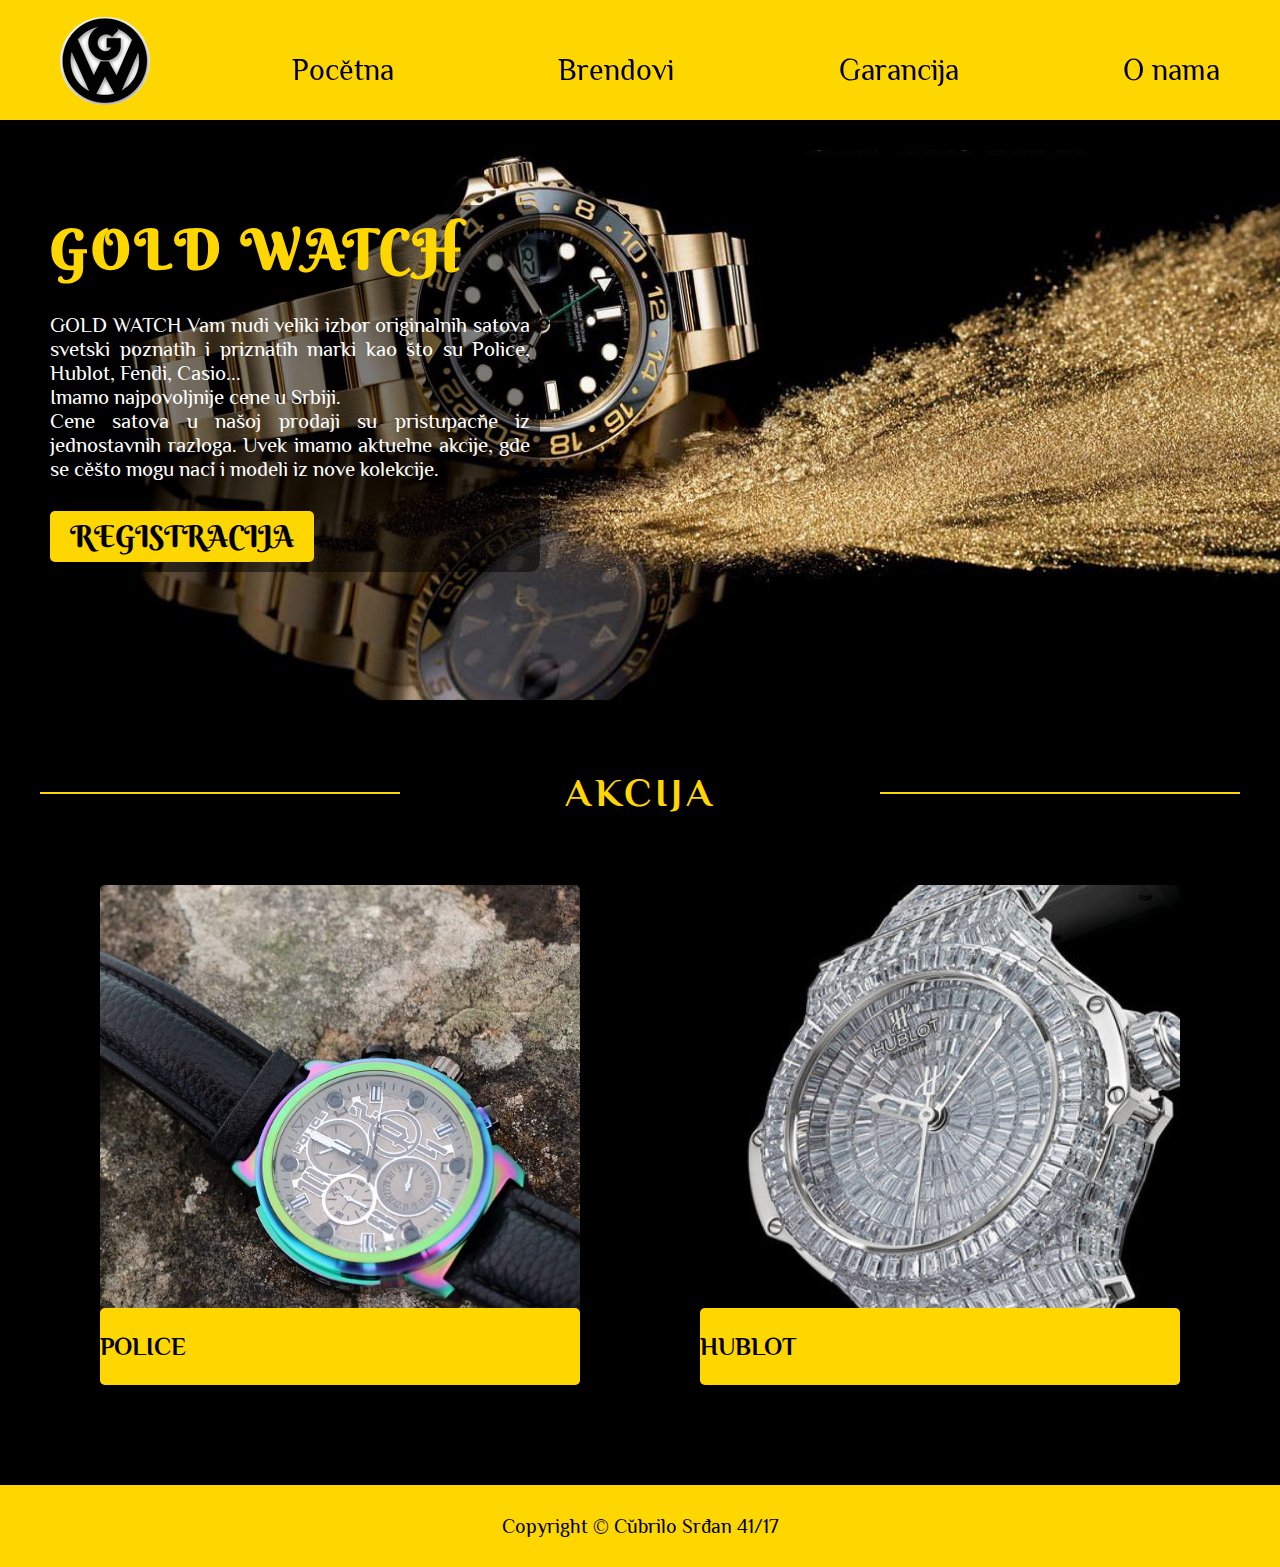
==== index.html @ 863b08e4 "Update" ====
<!DOCTYPE html>
<html>
<head>
	<title>Početna | GOLD WATCH</title>
	
	<meta name="keywords" content="gold watch, sat, watch" />
	<meta name="description" content="Prodaja satova. Najveća ponuda muških i ženskih satova, najpoznatijih brendova na jednom mestu." />
	<meta name="robots" content="index,follow">
	<meta name="author" content="mailto:cubrilosrdjan97&#64;gmail&#46;com" />
	<meta name="copyright" content="Srđan Čubrilo" />
	<meta name="zipcode" content="26212" />
	<meta name="language" content="sr" />
	<meta charset="utf-8"/>
	
	<link rel="stylesheet" href="https://cdnjs.cloudflare.com/ajax/libs/font-awesome/4.7.0/css/font-awesome.min.css"/>
	<link rel="stylesheet" type="text/css" href="css/style.css"/>
	<link rel="shortcut icon" href="images/watch.ico" />

</head>
<body>
	<!-- Zaglavlje -->
	<div id="heder">
			<div class="okvir">
				<div id="logo">
					<img src="images/logo1.png" alt="Logo"/>
				</div>
				<div id="dugmeMeni">
					<a href="#">Meni <i class="fa fa-chevron-down"></i></a>
				</div>
				<div id="meni">
					<ul>
						<li ><a href="index.html">Početna</a></li>
						<li ><a href="brendovi.html">Brendovi</a></li>	
						<li ><a href="garancija.html">Garancija</a></li>
						<li ><a href="onama.html">O nama</a></li>		
					</ul>
				</div>				
				<div class="cleaner"></div>
			</div>
	</div>
	<!--// Zaglavlje -->
	<!-- Slajder -->
	<div id="slajder">
		<div class="okvir">
			<div id="slajderTekst">
				<h2>GOLD WATCH</h2>
				<p>GOLD WATCH Vam nudi veliki izbor originalnih satova svetski poznatih i priznatih marki kao što su Police, Hublot, Fendi, Casio... <br/> Imamo najpovoljnije cene u Srbiji.<br/> Cene satova u našoj prodaji su pristupačne iz jednostavnih razloga. Uvek imamo aktuelne akcije, gde se češto mogu naći i modeli iz nove kolekcije.</p>
				<a href="men.html" id="dugmereg">REGISTRACIJA</a>
			</div>
		</div>
	</div>
	<!--// Slajder -->
	<!-- Kategorije -->
	<div class="okvir d">
		<div class="naslov">
			<div class="linija"></div>
			<h3>AKCIJA</h3>
			<div class="linija"></div>
			<div class="cleaner"></div>
		</div>
		<div id="satovi">
			<div class="sat" id="police">
				<div class="satTekst">	
					<div class="marka">
						<p><b><a href="brendovi.html">POLICE</a></b></p>
					</div>
				</div>	
			</div>
			<div class="sat" id="hublot">
				<div class="satTekst">
					<div class="marka">
						<p><b><a href="brendovi.html">HUBLOT</a></b></p>
					</div>
					<div class="cleaner"></div>
				</div>
			</div>
			<div class="cleaner"></div>
		</div>
	</div>
	<!--// Kategorije -->
	<!--// Kontakt -->
	<div class="poz">
		<div id="futer">
			<p> Copyright &copy; <a href="mailto:cubrilosrdjan97&#64;gmail&#46;com">Čubrilo Srđan</a> 41/17 </p>
		</div>
	</div>
</body>
</html>
---- css/style.css ----
/* Korisceni fontovi */

@import url('https://fonts.googleapis.com/css?family=Berkshire+Swash');
@import url('https://fonts.googleapis.com/css?family=Philosopher');

/* Osnovna podesavanja*/

* {
	margin: 0px;
	padding: 0px;
	box-sizing: border-box;
}

body, input, textarea {
	font-family: 'Philosopher', sans-serif;
}

body {
	background-color: #000;
}

a {
	color: #000;
	text-decoration: none;
}

a:hover {
	color: #fff;
}

ul {
	list-style-type: none;
	display: flex;
	flex-wrap: wrap;
}

.cleaner {
	clear: both;
}

h1, h2, h3 {
	letter-spacing:4px;
}

.okvir {
	width: 1200px;
	margin: 0px auto;
}

.poz {
	width: 100%;
	background-color: #000;
}


/* ----- ZAGLAVLJE  ----- */

#heder {
	width: 100%;
	height: 120px;
	position: fixed;
	top: 0px;
	left: 0px;
	z-index: 2;
	background-color: #FFD700;
}

#heder .okvir {
		padding: 10px 20px;
}

#logo {
	width: 20%;
	padding: 7px 0px;
	float: left;
}

#logo img {
	border-radius: 50px;
}

#meni {
	width: 80%;
	float: left;
}

#meni ul {
	width: 100%;
	height: 120px;
	list-style-type: none;
	justify-content: space-between;
	align-items: center;
}

#meni ul li {
	font-size: 30px;
}

#dugmeMeni {
	float: right;
	height: auto;
	width: auto;
	display: none;
}

#dugmeMeni a {
	display: inline-block;
	background-color: #000;
	padding: 15px 30px;
	color: #FFD700;
	border-radius: 5px;
	margin-top: 25px;
	text-transform: uppercase;
	font-size: 20px;
}

#dugmeMeni a i {
	margin-left: 10px;
}

/* ----- SLAJDER  ----- */

#slajder {
	margin-top: 150px;
	width: 100%;
	height: 550px;
	background-image: url('../images/slider.jpg');
	background-repeat: no-repeat;
	background-size: cover;
	background-position: 0% 47%;
	
}

#garancija {
	margin-top: 150px;
	width: 100%;
	height: 550px;
	background-image: url('../images/garancija.jpg');
	background-repeat: no-repeat;
	background-size: cover;
	background-position: 0% 47%;
	
}

#slajder .okvir {
	height: 100%;
	position: relative;
}

#slajderTekst {
	width: 500px;
	position: absolute;
	top: 10%;
	background-color: rgba(0,0,0,0.5);
	padding: 10px;
	border-radius: 10px;
}

#slajderTekst h2{
	font-family: 'Berkshire Swash', cursive;
	color: #FFD700;
	font-size: 55px;
}

#slajderTekst p {
	margin-top: 30px;
	color: #fff;
	font-size: 21px;
}

#dugmereg {
	font-family: 'Berkshire Swash', cursive;
	background-color: #FFD700;
	font-size: 30px;
	border-radius: 5px;
	margin-top: 30px;
	padding: 7px 20px;
	display: inline-block;
}

#futer {
	background-color: #FFD700;
}

#futer p {
	color: #000;
}
/* ----- KATEGORIJE  ----- */

.d {
	text-align: center;
	padding: 70px 0px;
	color: #fff;
}

.naslov {
	width: 100%;
	display: flex;
	flex-wrap: wrap;
	justify-content: space-around;
	align-items: center;
	margin-bottom: 70px;
}

.naslov h3 {
	width: 40%;
	font-size: 40px;
	color: #FFD700;
}

.naslov .linija {
	width: 30%;
	border-bottom: 2px solid #FFD700;
}

.d .sat {
	width: 40%;
	height: 500px;
	background-size: cover;
	margin: 0% 5%;
	border-radius: 5px;
	position: relative;
}

.d .satTekst {
	width: 100%;
	position: absolute;
	bottom: 0px;
	left: 0px;
	font-size: 25px;
	color: #000;
}

.sat .satTekst .marka {
	padding: 5% 0px;
	background-color: #FFD700;
	width: 100%;
	border-radius: 5px; 
	color: #000;
}

.marka p a {
	color: #000 !important;
	font-size: 25px;
}
#police {
	background-image: url('../images/policesat.jpeg');
}

#hublot {
	background-image: url('../images/hublotsat.jpg');
}

#police:hover {
	transform: scale(1.1, 1.1);
	transition: 1s;
}

#hublot:hover {
	transform: scale(1.1, 1.1);
	transition: 1s;
}

#brendovi {
	padding-top: 10%;
}
/* ----- NAJNOVIJI  ----- */

#proizvodi, #satovi {
	width: 100%;
	margin: 30px 0px;
	display: flex;
	flex-wrap: wrap;
	justify-content: space-around;
}

#proizvodi .proizvod {
	color: #252525;
	width: 20%;
	padding: 20px 0px;
	border-radius: 5px;
	border: 3px double #ccc;
	background-color: #fff;
	position: relative;
}
#proizvodi .cena {
	position: absolute;
	right: 20px;
	top:20px;
	background-color: rgb(220,214,180);
	border-radius: 2px;
	padding: 5px 15px;
}

#proizvodi .slika {
	margin-bottom: 20px;
}


/* ----- BRENDOVI  ----- */

#brendovi {
	width: 100%;
	margin: 30px 0px;
	display: flex;
	flex-wrap: wrap;
	justify-content: space-around;
}

/* ----- KONTAKT  ----- */

#kontakt {
	width: 100%;
}
#forma{
	width: 50%;
	float: left;
}

#forma input, #forma textarea {
	width: 100%;
	display: block;
	padding: 13px;
	margin-bottom: 15px;
	border: 1px solid rgb(90,90,90);
	background-color: #fff;
	color: #000;
	font-size: 25px;
	border-radius: 5px;
}

#forma input[type="text"]{
	width: 100%;
	font-size: 25px;
	border-radius: 5px;
}

#forma ::placeholder {
	color: #808080;
}
#forma input[type="submit"] {
	background-color: #ffd700;
	color: #000;
	border-radius: 5px;
}

/* garancija */
#garancijaTekst {
	width: 100%;
}

#garancijaTekst p {
	color: #fff;
	font-size: 22px;
	text-align: justify;
}

#garancijaTekst h1 {
	color: #fff;
	font-size: 30px;
	text-align: justify;
}

/* garancija */

/* o nama */

#oNama {
	margin-top: 150px;
	width: 100%;
	height: 550px;
	background-image: url('../images/onama.jpg');
	background-repeat: no-repeat;
	background-size: cover;
	background-position: 0% 47%;
	
}

.okvir h1 {
	color: #FFD700;
	letter-spacing: 4px;
}

.okvir p {
	color: #fff;
	text-align: justify;
	font-size: 25px;
}

.okvir p a {
	color: #FFD700;
}

.okvir p a:hover {
	color: #fff;
}
/* o nama */
#mapa {
	width: 30%;
	float: right;
}

#futer {
	text-align: center;
	color: #FFD700;
	padding: 30px;
	font-size: 20px;
}

#futer a {
	color: #000;
}

#futer a:hover {
	color: #fff;
}


/* ----- MEDIA QUERIES  ----- */

/* Za velicine do 1200px */
@media screen and (max-width: 1200px){

	.okvir {
		width: 100%;
		padding: 30px 30px;
	}

}

@media screen and (max-width: 990px){
	
	/* Zaglavlje */
	#logo {
		width: 20%;
	}

	#meni {
		width: 80%;
		padding-right: 50px;
	}
	
	/* Slajder */
	#slajderTekst {
		background-color: rgba(0,0,0,0.5);
		text-align: center;
		left: 5%;
	}
	#slajderTekst p {
		text-align: justify;
	}

	/* Kategorije */
	.naslov h3 {
		font-size: 30px;
	}

	.d .sat {
		width: 40%;
		height: 250px;
		margin-bottom: 30px;
	}

	.marka p a {
		color: #000 !important;
		font-size: 18px;
	}

	
	/* Najnoviji */
	#proizvodi .proizvod {
		width: 45%;
		margin-bottom: 20px;
	}

	/* Kontakt */
	#kontakt {
		display: flex;
		flex-wrap: wrap;
		padding: 0px 10%;
	}

	#mapa {
		order:1;
		width: 100%;
	}

	#forma {
		order:2;
		width: 100%;
		margin: 30px 0px 0px 0px;
	}
	
}

@media screen and (max-width: 750px){

	/* Zaglavlje */
	#heder {
		position: static;
		height: auto;
	}
	
	#meni {
		width: 70%;
	}

	#meni {
		padding: 20px 10px;
	}

	#meni ul {
		display: none;
	}
	
	#dugmeMeni {
		display: block;
	}
	
	#logo {
		float:left;
		width: 30%;
	}

	/* Slajder */
	#slajder {
		margin: 0px 0px 30px 0px;
	}

	#slajderTekst {
		width: 90%;
		left: 5%;
	}
	#slajderTekst p {
		font-size: 19px;
	}
	
	#slajder {
		background-position: center;
	}
	
	#garancija {
		background-position: center;
	}
	#brendovi {
		padding-top: 0px;
	}
	
	#oNama {
		background-position: center;
	}
	/* Kategorije */
	.d .sat {
		width: 100%;
		height: 500px;
	}
	
	.sat .satTekst .marka {
		padding: 22px 0px;
	}
	.sat .satTekst .marka, .sat .satTekst {
		width: 100%;
	}
	
}

@media screen and (max-width: 495px) {
	/* Zaglavlje */
	#heder .okvir{
		padding: 20px 30px 0px;
	}

	#logo {
		width: 30%;
		padding: 0px;
	}

	#dugmeMeni {
		display: block;
	}

	#meni ul {
		flex-direction: column;
		display: none;
	}

	/* Slajder */
	#slajderTekst h2 {
		font-size: 40px;
	}

	#slajderTekst p {
		font-size: 15px;
	}
	
	#slajder {
	background-position: center;
	}
	
	#garancija {
		background-position: right;
	}
	
	/* Kategorije */
	.d .sat {
		height: 400px;
	}

	/* Proizvodi */
	#proizvodi .proizvod {
		width: 100%;
		margin: 30px;
	}
	
	/* Kontakt */

	#forma input[type='text']{
		width: 100%;
	}

}
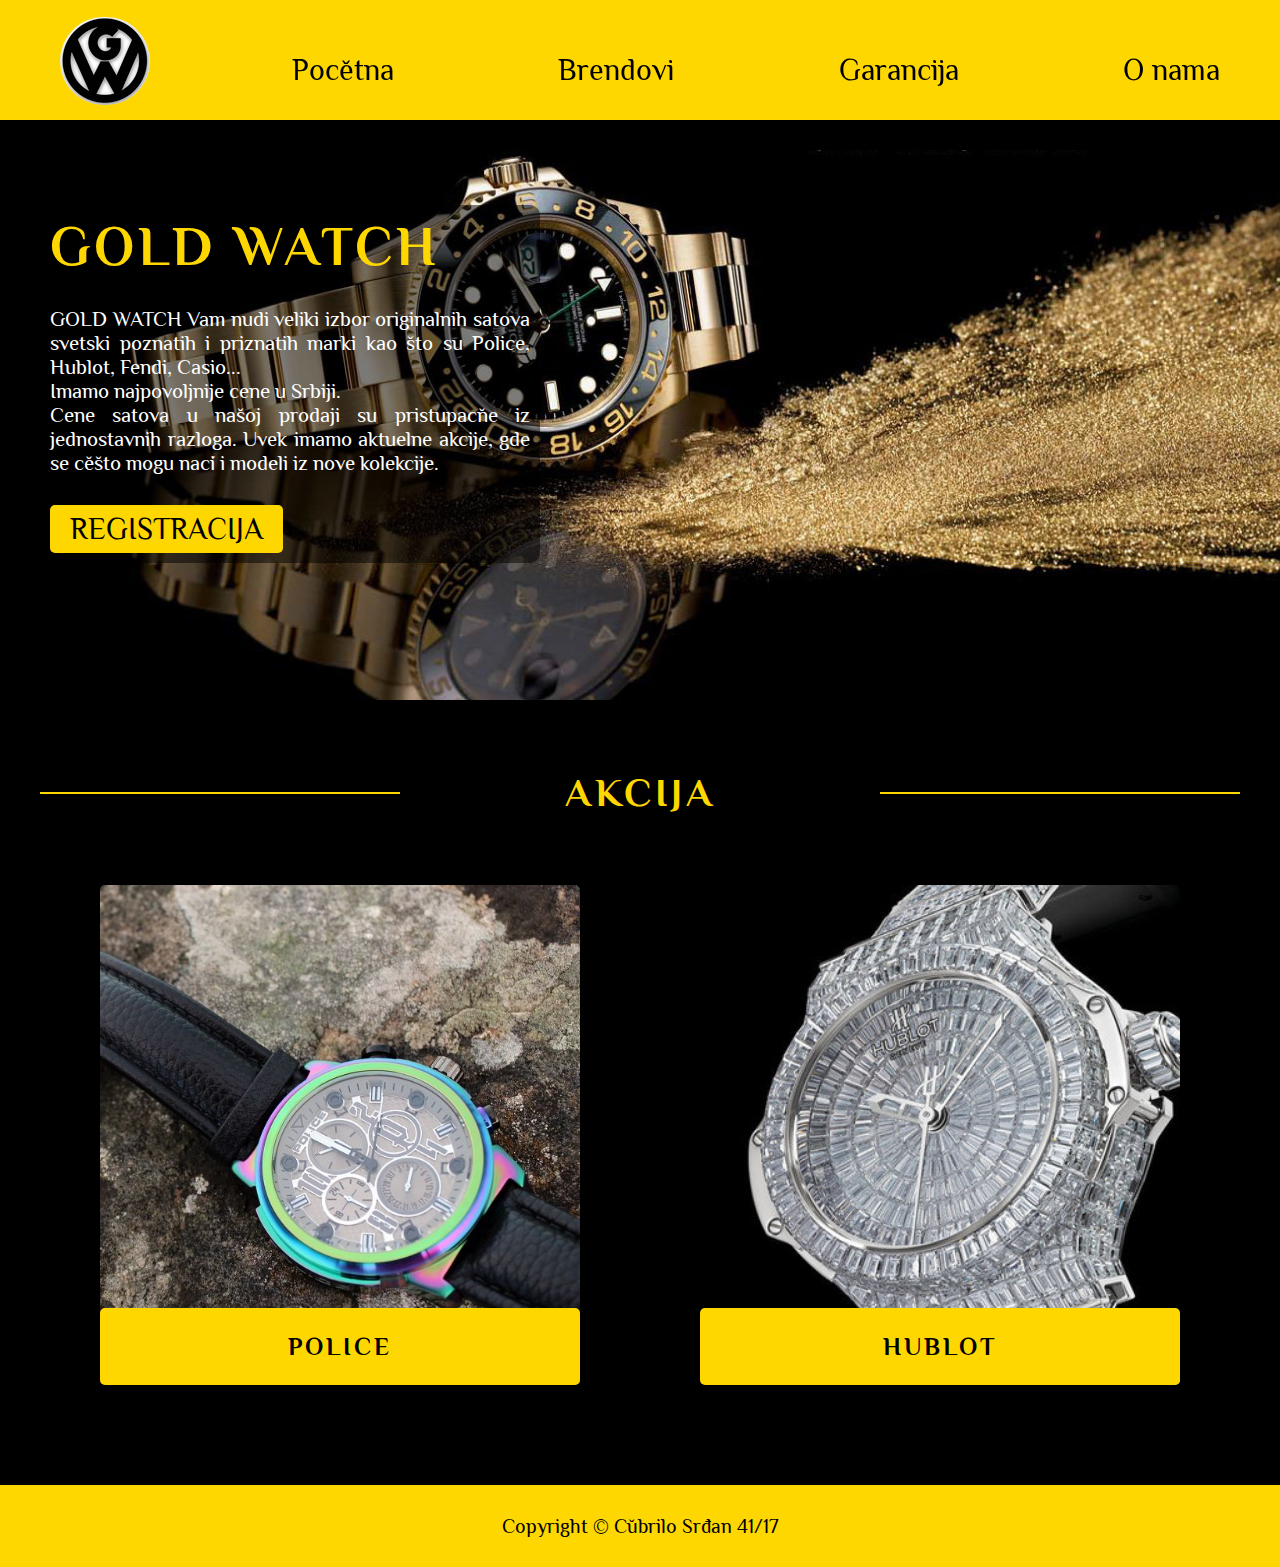
==== commit bed2f6d9: "Update" ====
--- a/index.html
+++ b/index.html
@@ -18,11 +18,10 @@
 
 </head>
 <body>
-	<!-- Zaglavlje -->
 	<div id="heder">
 			<div class="okvir">
 				<div id="logo">
-					<img src="images/logo1.png" alt="Logo"/>
+					<a href="index.html"><img src="images/logo1.png" alt="Logo"/></a>
 				</div>
 				<div id="dugmeMeni">
 					<a href="#">Meni <i class="fa fa-chevron-down"></i></a>
@@ -38,19 +37,15 @@
 				<div class="cleaner"></div>
 			</div>
 	</div>
-	<!--// Zaglavlje -->
-	<!-- Slajder -->
 	<div id="slajder">
 		<div class="okvir">
 			<div id="slajderTekst">
 				<h2>GOLD WATCH</h2>
 				<p>GOLD WATCH Vam nudi veliki izbor originalnih satova svetski poznatih i priznatih marki kao što su Police, Hublot, Fendi, Casio... <br/> Imamo najpovoljnije cene u Srbiji.<br/> Cene satova u našoj prodaji su pristupačne iz jednostavnih razloga. Uvek imamo aktuelne akcije, gde se češto mogu naći i modeli iz nove kolekcije.</p>
-				<a href="men.html" id="dugmereg">REGISTRACIJA</a>
+				<a href="registracija.html" id="dugmereg">REGISTRACIJA</a>
 			</div>
 		</div>
 	</div>
-	<!--// Slajder -->
-	<!-- Kategorije -->
 	<div class="okvir d">
 		<div class="naslov">
 			<div class="linija"></div>
@@ -77,8 +72,6 @@
 			<div class="cleaner"></div>
 		</div>
 	</div>
-	<!--// Kategorije -->
-	<!--// Kontakt -->
 	<div class="poz">
 		<div id="futer">
 			<p> Copyright &copy; <a href="mailto:cubrilosrdjan97&#64;gmail&#46;com">Čubrilo Srđan</a> 41/17 </p>
--- a/css/style.css
+++ b/css/style.css
@@ -1,9 +1,4 @@
-/* Korisceni fontovi */
-
-@import url('https://fonts.googleapis.com/css?family=Berkshire+Swash');
 @import url('https://fonts.googleapis.com/css?family=Philosopher');
-
-/* Osnovna podesavanja*/
 
 * {
 	margin: 0px;
@@ -51,9 +46,6 @@
 	width: 100%;
 	background-color: #000;
 }
-
-
-/* ----- ZAGLAVLJE  ----- */
 
 #heder {
 	width: 100%;
@@ -113,13 +105,9 @@
 	text-transform: uppercase;
 	font-size: 20px;
 }
-
-#dugmeMeni a i {
-	margin-left: 10px;
-}
-
-/* ----- SLAJDER  ----- */
-
+ 
+/* Slajder */
+ 
 #slajder {
 	margin-top: 150px;
 	width: 100%;
@@ -157,7 +145,6 @@
 }
 
 #slajderTekst h2{
-	font-family: 'Berkshire Swash', cursive;
 	color: #FFD700;
 	font-size: 55px;
 }
@@ -169,7 +156,6 @@
 }
 
 #dugmereg {
-	font-family: 'Berkshire Swash', cursive;
 	background-color: #FFD700;
 	font-size: 30px;
 	border-radius: 5px;
@@ -177,15 +163,6 @@
 	padding: 7px 20px;
 	display: inline-block;
 }
-
-#futer {
-	background-color: #FFD700;
-}
-
-#futer p {
-	color: #000;
-}
-/* ----- KATEGORIJE  ----- */
 
 .d {
 	text-align: center;
@@ -239,10 +216,16 @@
 	color: #000;
 }
 
+#satovi .sat .satTekst .marka p {
+	text-align: center;
+	letter-spacing: 3px;
+}
+
 .marka p a {
 	color: #000 !important;
 	font-size: 25px;
 }
+
 #police {
 	background-image: url('../images/policesat.jpeg');
 }
@@ -260,11 +243,6 @@
 	transform: scale(1.1, 1.1);
 	transition: 1s;
 }
-
-#brendovi {
-	padding-top: 10%;
-}
-/* ----- NAJNOVIJI  ----- */
 
 #proizvodi, #satovi {
 	width: 100%;
@@ -283,21 +261,20 @@
 	background-color: #fff;
 	position: relative;
 }
-#proizvodi .cena {
-	position: absolute;
-	right: 20px;
-	top:20px;
-	background-color: rgb(220,214,180);
-	border-radius: 2px;
-	padding: 5px 15px;
-}
 
 #proizvodi .slika {
 	margin-bottom: 20px;
 }
 
-
-/* ----- BRENDOVI  ----- */
+.poz .okvir #proizvodi .proizvod .opis p {
+	color: #000;
+	text-align: center;
+}
+
+.poz .okvir #proizvodi .proizvod .opis h4 {
+	color: #FFD700;
+	font-size: 20px;
+}
 
 #brendovi {
 	width: 100%;
@@ -307,7 +284,43 @@
 	justify-content: space-around;
 }
 
-/* ----- KONTAKT  ----- */
+#brendovi {
+	padding-top: 10%;
+}
+
+/* Garancija */
+
+#garancijaTekst {
+	width: 100%;
+	margin: 15px 0px;
+}
+
+#garancijaTekst p {
+	color: #fff;
+	font-size: 22px;
+	text-align: justify;
+}
+
+#garancijaTekst h1 {
+	color: #fff;
+	font-size: 30px;
+	text-align: justify;
+}
+
+/* O nama */
+
+#oNama {
+	margin-top: 150px;
+	width: 100%;
+	height: 550px;
+	background-image: url('../images/onama.jpg');
+	background-repeat: no-repeat;
+	background-size: cover;
+	background-position: 0% 47%;
+	
+}
+
+/* Forma */
 
 #kontakt {
 	width: 100%;
@@ -344,36 +357,10 @@
 	border-radius: 5px;
 }
 
-/* garancija */
-#garancijaTekst {
-	width: 100%;
-}
-
-#garancijaTekst p {
-	color: #fff;
-	font-size: 22px;
-	text-align: justify;
-}
-
-#garancijaTekst h1 {
-	color: #fff;
-	font-size: 30px;
-	text-align: justify;
-}
-
-/* garancija */
-
-/* o nama */
-
-#oNama {
-	margin-top: 150px;
-	width: 100%;
-	height: 550px;
-	background-image: url('../images/onama.jpg');
-	background-repeat: no-repeat;
-	background-size: cover;
-	background-position: 0% 47%;
-	
+#forma input[type="reset"] {
+	background-color: #ffd700;
+	color: #000;
+	border-radius: 5px;
 }
 
 .okvir h1 {
@@ -394,7 +381,7 @@
 .okvir p a:hover {
 	color: #fff;
 }
-/* o nama */
+
 #mapa {
 	width: 30%;
 	float: right;
@@ -402,11 +389,15 @@
 
 #futer {
 	text-align: center;
-	color: #FFD700;
+	background-color: #FFD700;
 	padding: 30px;
 	font-size: 20px;
 }
 
+#futer p {
+	color: #000;
+}
+
 #futer a {
 	color: #000;
 }
@@ -415,10 +406,8 @@
 	color: #fff;
 }
 
-
-/* ----- MEDIA QUERIES  ----- */
-
-/* Za velicine do 1200px */
+/* MediaQueries */
+
 @media screen and (max-width: 1200px){
 
 	.okvir {
@@ -430,7 +419,6 @@
 
 @media screen and (max-width: 990px){
 	
-	/* Zaglavlje */
 	#logo {
 		width: 20%;
 	}
@@ -440,7 +428,6 @@
 		padding-right: 50px;
 	}
 	
-	/* Slajder */
 	#slajderTekst {
 		background-color: rgba(0,0,0,0.5);
 		text-align: center;
@@ -450,7 +437,6 @@
 		text-align: justify;
 	}
 
-	/* Kategorije */
 	.naslov h3 {
 		font-size: 30px;
 	}
@@ -466,14 +452,11 @@
 		font-size: 18px;
 	}
 
-	
-	/* Najnoviji */
 	#proizvodi .proizvod {
 		width: 45%;
 		margin-bottom: 20px;
 	}
 
-	/* Kontakt */
 	#kontakt {
 		display: flex;
 		flex-wrap: wrap;
@@ -481,21 +464,20 @@
 	}
 
 	#mapa {
+		order:2;
+		width: 100%;
+	}
+
+	#forma {
 		order:1;
 		width: 100%;
-	}
-
-	#forma {
-		order:2;
-		width: 100%;
-		margin: 30px 0px 0px 0px;
+		margin: 20px 0px;
 	}
 	
 }
 
 @media screen and (max-width: 750px){
 
-	/* Zaglavlje */
 	#heder {
 		position: static;
 		height: auto;
@@ -522,7 +504,6 @@
 		width: 30%;
 	}
 
-	/* Slajder */
 	#slajder {
 		margin: 0px 0px 30px 0px;
 	}
@@ -549,7 +530,7 @@
 	#oNama {
 		background-position: center;
 	}
-	/* Kategorije */
+
 	.d .sat {
 		width: 100%;
 		height: 500px;
@@ -562,10 +543,14 @@
 		width: 100%;
 	}
 	
+	.poz .okvir .naslov .naslovreg {
+		border: 0px;
+	}
+	
 }
 
 @media screen and (max-width: 495px) {
-	/* Zaglavlje */
+
 	#heder .okvir{
 		padding: 20px 30px 0px;
 	}
@@ -584,7 +569,6 @@
 		display: none;
 	}
 
-	/* Slajder */
 	#slajderTekst h2 {
 		font-size: 40px;
 	}
@@ -601,21 +585,13 @@
 		background-position: right;
 	}
 	
-	/* Kategorije */
 	.d .sat {
 		height: 400px;
 	}
 
-	/* Proizvodi */
 	#proizvodi .proizvod {
 		width: 100%;
 		margin: 30px;
 	}
 	
-	/* Kontakt */
-
-	#forma input[type='text']{
-		width: 100%;
-	}
-
 }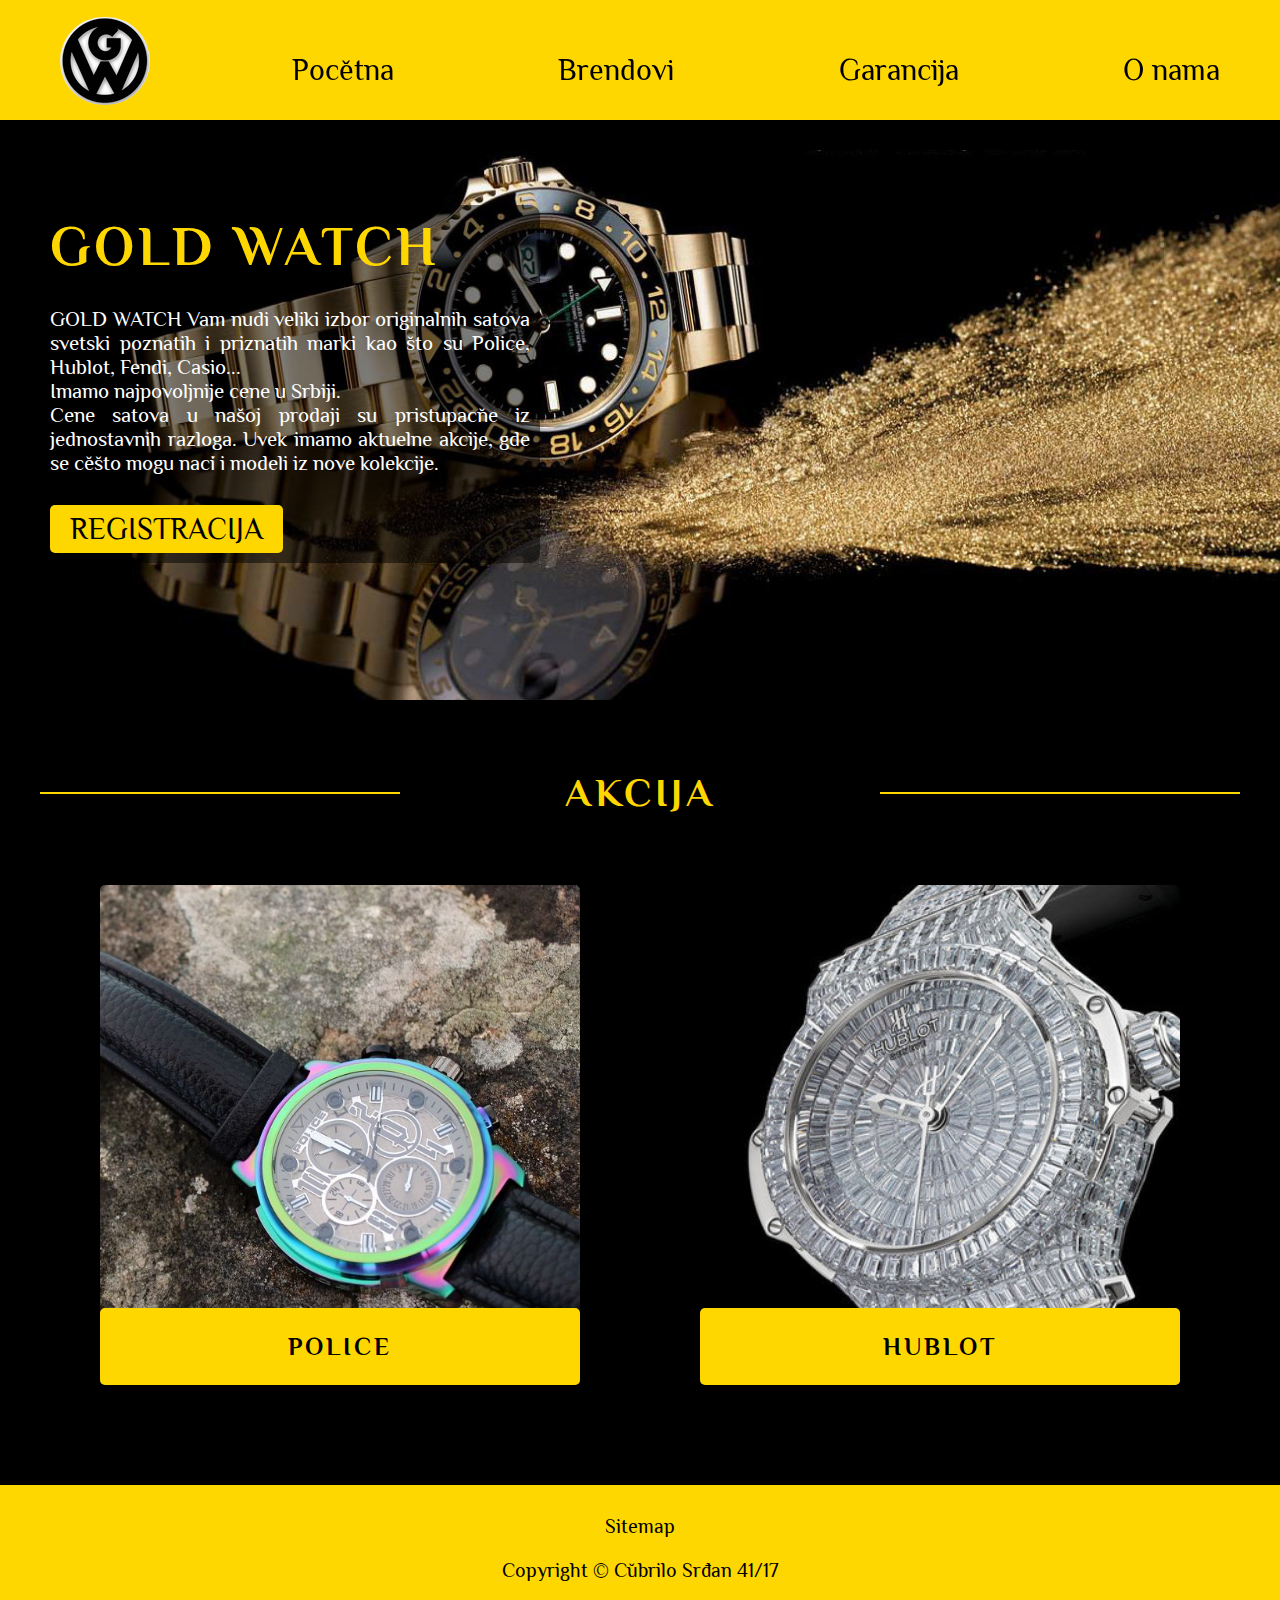
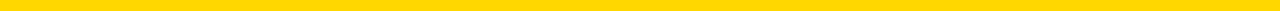
==== commit 399dfeac: "Sitemap update" ====
--- a/index.html
+++ b/index.html
@@ -74,6 +74,7 @@
 	</div>
 	<div class="poz">
 		<div id="futer">
+			<p><a href="sitemap.xml">Sitemap</a></p></br>
 			<p> Copyright &copy; <a href="mailto:cubrilosrdjan97&#64;gmail&#46;com">Čubrilo Srđan</a> 41/17 </p>
 		</div>
 	</div>
--- a/css/style.css
+++ b/css/style.css
@@ -106,6 +106,10 @@
 	font-size: 20px;
 }
  
+ #dugmeMeni a i {
+	margin-left: 10px;
+}
+
 /* Slajder */
  
 #slajder {
@@ -316,7 +320,7 @@
 	background-image: url('../images/onama.jpg');
 	background-repeat: no-repeat;
 	background-size: cover;
-	background-position: 0% 47%;
+	background-position: 0% 50%;
 	
 }
 
